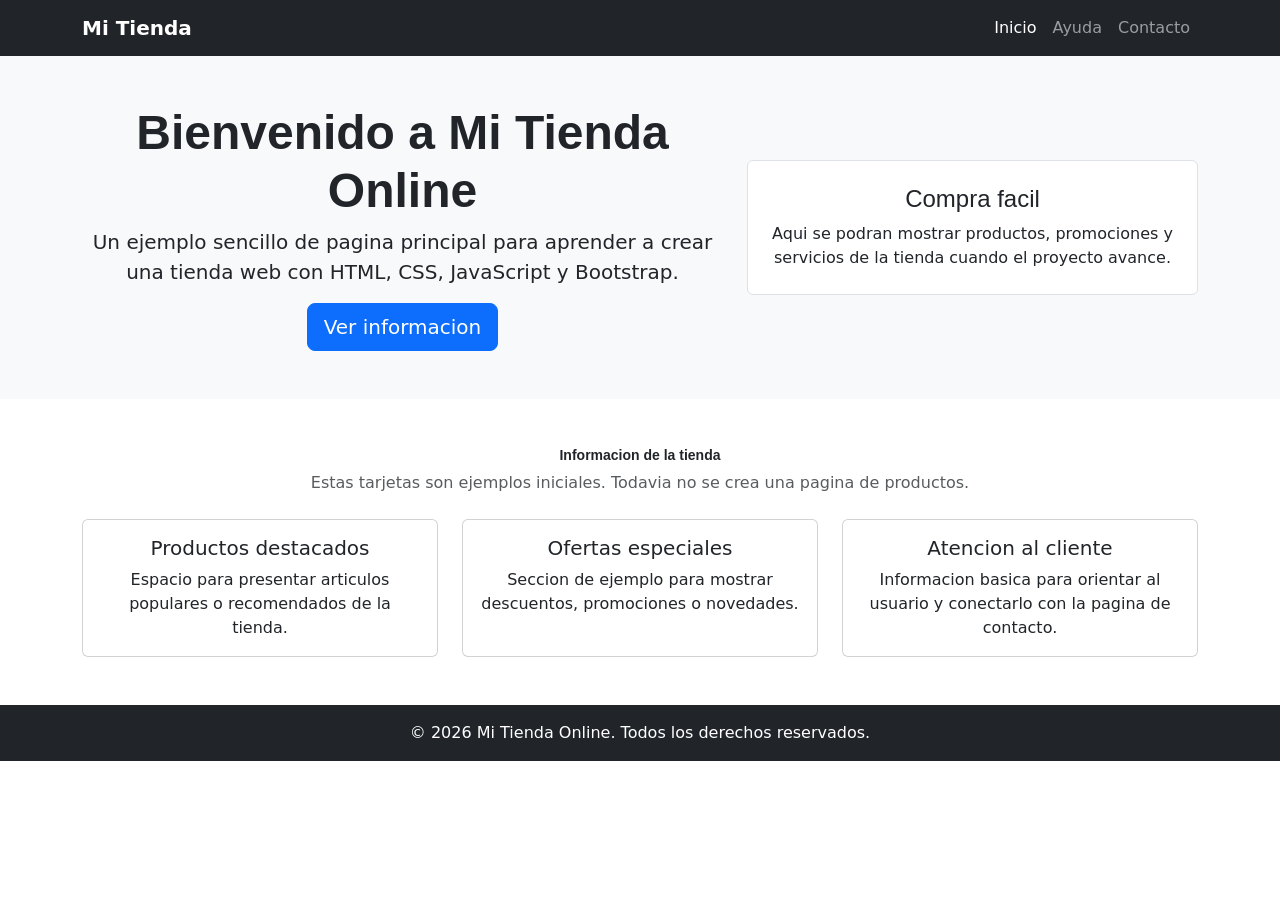
==== frontend/index.html @ 66ae519e "Modificacion de index, ayuda y contacto con uso de codex y Bootstrap" ====
<!doctype html>
<html lang="es">
  <head>
    <meta charset="UTF-8" />
    <meta name="viewport" content="width=device-width, initial-scale=1.0" />
    <meta
      name="description"
      content="Pagina principal de una tienda online basica creada con HTML, CSS, JavaScript y Bootstrap."
    />
    <title>Tienda Online Basica</title>

    <link
      href="https://cdn.jsdelivr.net/npm/bootstrap@5.3.3/dist/css/bootstrap.min.css"
      rel="stylesheet"
    />
    <link rel="stylesheet" href="css/estilos.css" />
  </head>

  <body>
    <!-- Barra de navegacion principal -->
    <nav class="navbar navbar-expand-lg bg-dark navbar-dark">
      <div class="container">
        <a class="navbar-brand fw-bold" href="index.html">Mi Tienda</a>
        <button
          class="navbar-toggler"
          type="button"
          data-bs-toggle="collapse"
          data-bs-target="#menuPrincipal"
          aria-controls="menuPrincipal"
          aria-expanded="false"
          aria-label="Abrir menu de navegacion"
        >
          <span class="navbar-toggler-icon"></span>
        </button>

        <div class="collapse navbar-collapse" id="menuPrincipal">
          <ul class="navbar-nav ms-auto">
            <li class="nav-item">
              <a class="nav-link active" aria-current="page" href="index.html"
                >Inicio</a
              >
            </li>
            <li class="nav-item">
              <a class="nav-link" href="ayuda.html">Ayuda</a>
            </li>
            <li class="nav-item">
              <a class="nav-link" href="contacto.html">Contacto</a>
            </li>
          </ul>
        </div>
      </div>
    </nav>

    <main>
      <!-- Seccion principal de bienvenida -->
      <section class="bg-light py-5">
        <div class="container">
          <div class="row align-items-center g-4">
            <div class="col-lg-7">
              <h1 class="display-5 fw-bold">Bienvenido a Mi Tienda Online</h1>
              <p class="lead">
                Un ejemplo sencillo de pagina principal para aprender a crear
                una tienda web con HTML, CSS, JavaScript y Bootstrap.
              </p>
              <a class="btn btn-primary btn-lg" href="#informacion"
                >Ver informacion</a
              >
            </div>

            <div class="col-lg-5">
              <div class="p-4 bg-white border rounded text-center">
                <h2 class="h4">Compra facil</h2>
                <p class="mb-0">
                  Aqui se podran mostrar productos, promociones y servicios de
                  la tienda cuando el proyecto avance.
                </p>
              </div>
            </div>
          </div>
        </div>
      </section>

      <!-- Tarjetas informativas de ejemplo -->
      <section id="informacion" class="py-5">
        <div class="container">
          <div class="text-center mb-4">
            <h2 class="fw-bold">Informacion de la tienda</h2>
            <p class="text-muted">
              Estas tarjetas son ejemplos iniciales. Todavia no se crea una
              pagina de productos.
            </p>
          </div>

          <div class="row g-4">
            <div class="col-md-4">
              <div class="card h-100">
                <div class="card-body">
                  <h3 class="card-title h5">Productos destacados</h3>
                  <p class="card-text">
                    Espacio para presentar articulos populares o recomendados
                    de la tienda.
                  </p>
                </div>
              </div>
            </div>

            <div class="col-md-4">
              <div class="card h-100">
                <div class="card-body">
                  <h3 class="card-title h5">Ofertas especiales</h3>
                  <p class="card-text">
                    Seccion de ejemplo para mostrar descuentos, promociones o
                    novedades.
                  </p>
                </div>
              </div>
            </div>

            <div class="col-md-4">
              <div class="card h-100">
                <div class="card-body">
                  <h3 class="card-title h5">Atencion al cliente</h3>
                  <p class="card-text">
                    Informacion basica para orientar al usuario y conectarlo con
                    la pagina de contacto.
                  </p>
                </div>
              </div>
            </div>
          </div>
        </div>
      </section>
    </main>

    <!-- Pie de pagina basico -->
    <footer class="bg-dark text-white text-center py-3">
      <div class="container">
        <p class="mb-0">
          &copy; 2026 Mi Tienda Online. Todos los derechos reservados.
        </p>
      </div>
    </footer>

    <!-- JavaScript propio y Bootstrap por CDN -->
    <script src="js/script.js"></script>
    <script src="https://cdn.jsdelivr.net/npm/bootstrap@5.3.3/dist/js/bootstrap.bundle.min.js"></script>
  </body>
</html>
---- frontend/css/estilos.css ----
/* =========================
   TÍTULOS
========================= */

h1 {
  font-size: 20px;
  font-family: 'Gill Sans', 'Gill Sans MT', Calibri, 'Trebuchet MS', sans-serif;
  font-weight: bold;
}

h2 {
  font: bold 14px sans-serif;
}


/* =========================
   NORMALIZACIÓN HTML5
========================= */

header, section, footer, aside, nav, article, hgroup {
  display: block;
}


/* =========================
   ESTRUCTURA GENERAL
========================= */

body {
  text-align: center;
}

.agrupar {
  width: 960px;
  border: 10px solid rgb(211, 15, 15);
  margin: 15px auto;
}


/* =========================
   CABECERA
========================= */

.cabecera {
  background: #fffbb9;
  border: 1px solid #999999;
  padding: 10px 5px;
}

.cabecera h1 {
  text-align: left;
}


/* =========================
   MENÚ
========================= */

.menu {
  background: #ccc;
  padding: 1px;
  text-align: left;
}

.menu li {
  list-style: none;
  padding: 5px;
  font: bold 14px verdana;
  display: inline-block;
}

.menu a {
  text-decoration: none;
  color: black;
}

.menu a:hover {
  color: blue;
}


/* =========================
   CONTENIDO PRINCIPAL
========================= */

.seccion {
  padding: 20px;
  width: 600px;
  float: left;
}

article {
  background: #fffbb9;
  border: 1px solid #999;
  padding: 20px;
  margin-bottom: 15px;
}

article footer {
  text-align: right;
  margin-top: 20px;
}

time {
  color: #999;
}


/* =========================
   BARRA LATERAL
========================= */

.columna {
  width: 300px;
  float: left;
  margin: 5px 0;
}

.columna blockquote {
  border: 1px solid black;
  padding: 40px;
  background: #fffbb9;
  margin-bottom: 60px;
}


/* =========================
   PIE DE PÁGINA
========================= */

.pie {
  clear: both;
  padding: 20px;
  background: #2d3436;
  color: #fff;
}


/* =========================
   IMÁGENES
========================= */

img {
  width: 80px;
  display: block;
  margin: 20px auto;
}
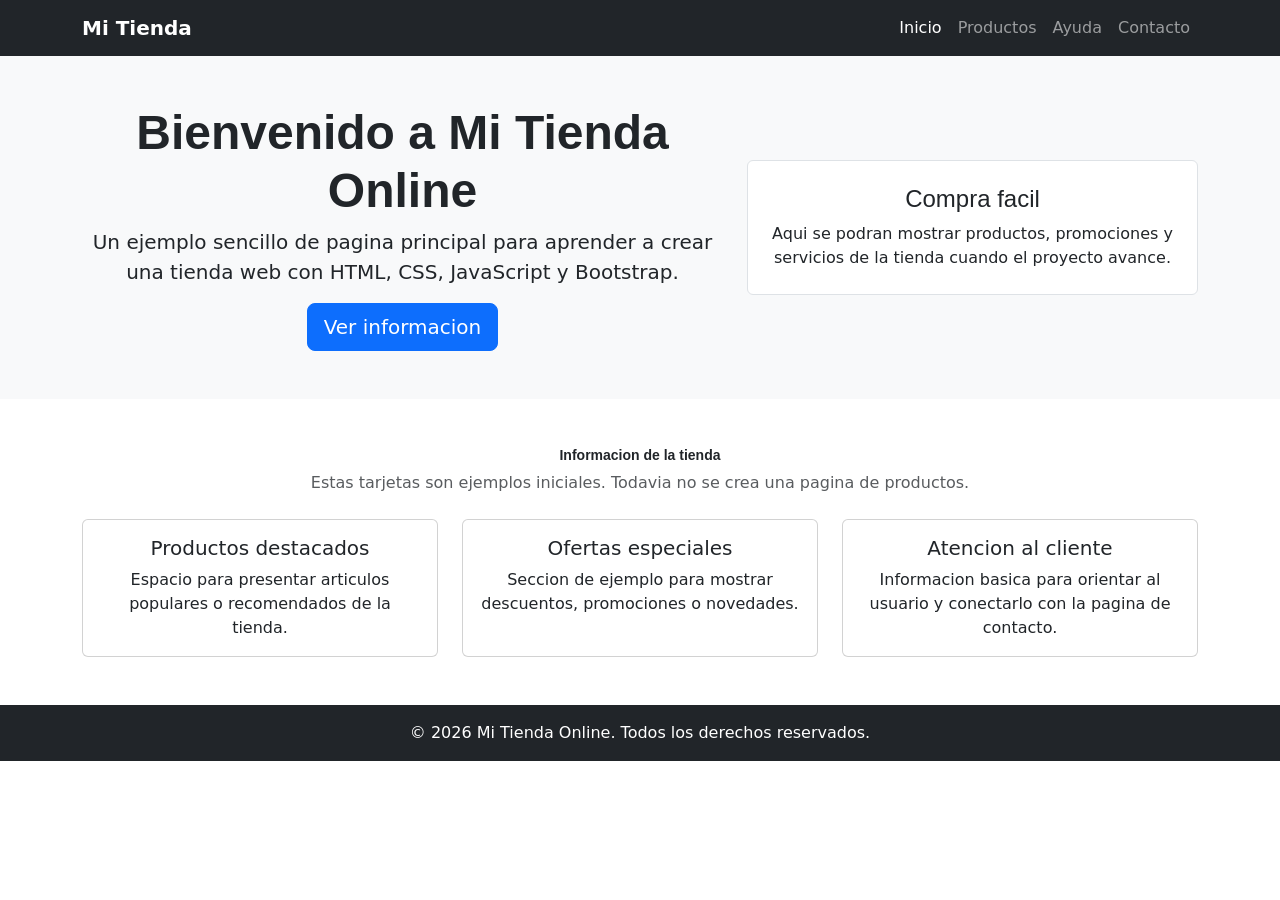
==== commit f1050b27: "Agrega gestión y catálogo de productos conectados al backend" ====
--- a/frontend/index.html
+++ b/frontend/index.html
@@ -39,6 +39,9 @@
               <a class="nav-link active" aria-current="page" href="index.html"
                 >Inicio</a
               >
+            </li>
+            <li class="nav-item">
+              <a class="nav-link" href="productos.html">Productos</a>
             </li>
             <li class="nav-item">
               <a class="nav-link" href="ayuda.html">Ayuda</a>
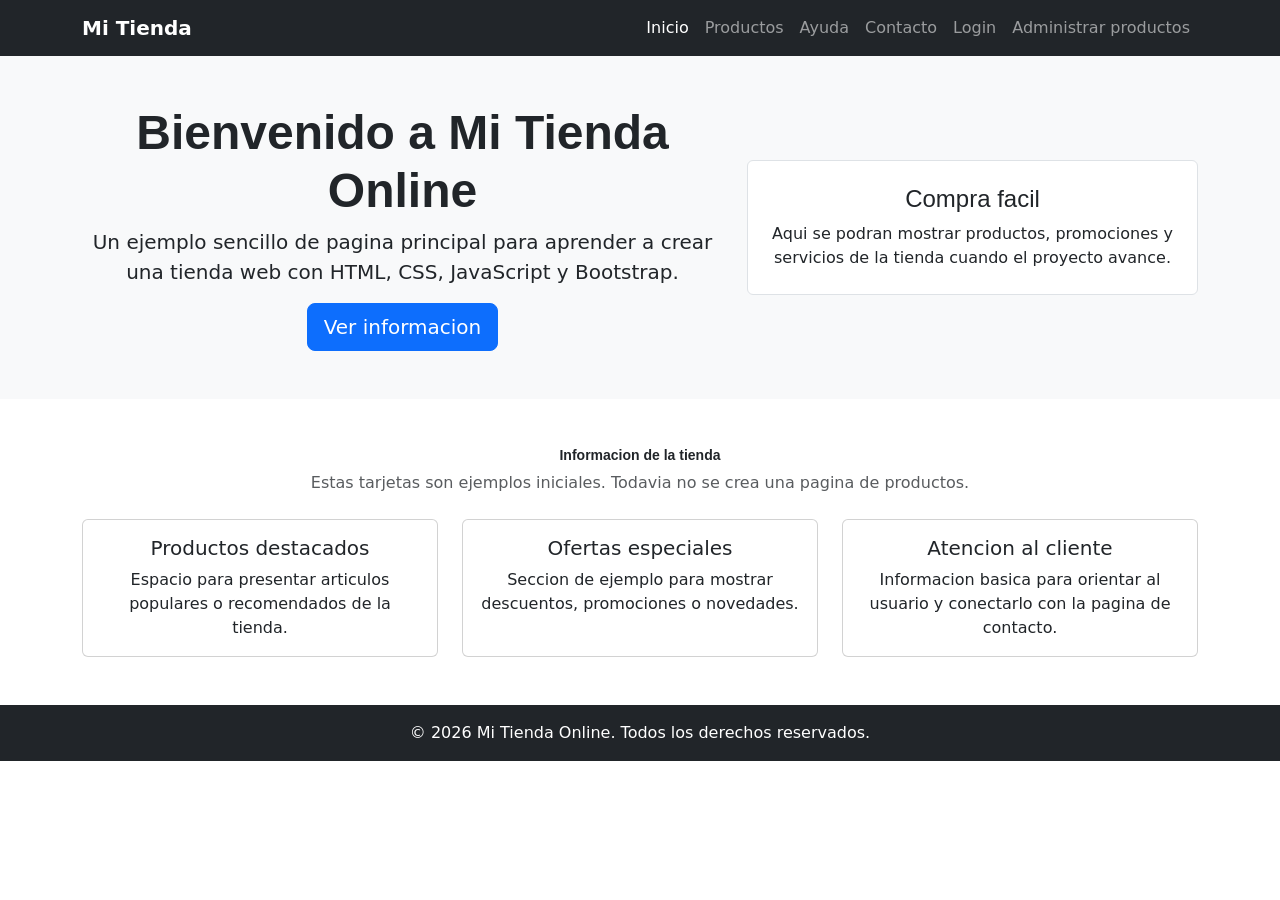
==== commit 94432142: "Agrega login básico y protección del panel administrativo" ====
--- a/frontend/index.html
+++ b/frontend/index.html
@@ -48,6 +48,14 @@
             </li>
             <li class="nav-item">
               <a class="nav-link" href="contacto.html">Contacto</a>
+            </li>
+            <li class="nav-item">
+              <a class="nav-link" href="login.html">Login</a>
+            </li>
+            <li class="nav-item">
+              <a class="nav-link" href="admin-productos.html"
+                >Administrar productos</a
+              >
             </li>
           </ul>
         </div>
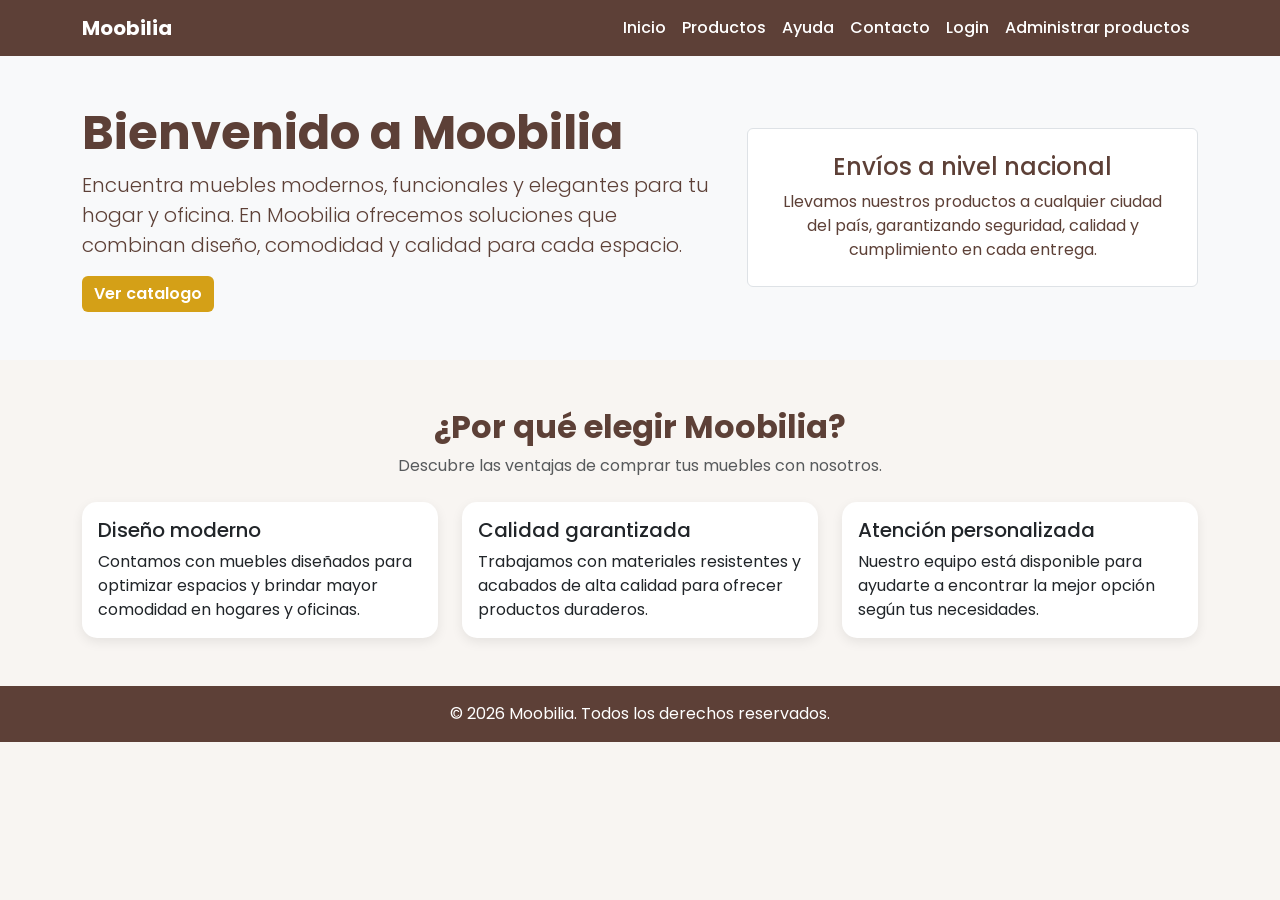
==== commit 04a6f01c: "modificacion de estilo visual" ====
--- a/frontend/index.html
+++ b/frontend/index.html
@@ -7,8 +7,13 @@
       name="description"
       content="Pagina principal de una tienda online basica creada con HTML, CSS, JavaScript y Bootstrap."
     />
-    <title>Tienda Online Basica</title>
-
+    <title>Moobilia</title>
+    <link rel="preconnect" href="https://fonts.googleapis.com" />
+    <link rel="preconnect" href="https://fonts.gstatic.com" crossorigin />
+    <link
+      href="https://fonts.googleapis.com/css2?family=Poppins:wght@300;400;500;600;700&display=swap"
+      rel="stylesheet"
+    />
     <link
       href="https://cdn.jsdelivr.net/npm/bootstrap@5.3.3/dist/css/bootstrap.min.css"
       rel="stylesheet"
@@ -18,9 +23,9 @@
 
   <body>
     <!-- Barra de navegacion principal -->
-    <nav class="navbar navbar-expand-lg bg-dark navbar-dark">
+    <nav class="navbar navbar-expand-lg navbar-moobilia">
       <div class="container">
-        <a class="navbar-brand fw-bold" href="index.html">Mi Tienda</a>
+        <a class="navbar-brand fw-bold" href="index.html">Moobilia</a>
         <button
           class="navbar-toggler"
           type="button"
@@ -68,22 +73,22 @@
         <div class="container">
           <div class="row align-items-center g-4">
             <div class="col-lg-7">
-              <h1 class="display-5 fw-bold">Bienvenido a Mi Tienda Online</h1>
+              <h1 class="display-5 fw-bold">Bienvenido a Moobilia</h1>
               <p class="lead">
-                Un ejemplo sencillo de pagina principal para aprender a crear
-                una tienda web con HTML, CSS, JavaScript y Bootstrap.
+                Encuentra muebles modernos, funcionales y elegantes para tu
+                hogar y oficina. En Moobilia ofrecemos soluciones que combinan
+                diseño, comodidad y calidad para cada espacio.
               </p>
-              <a class="btn btn-primary btn-lg" href="#informacion"
-                >Ver informacion</a
-              >
+              <a class="btn btn-moobilia" href="productos.html">Ver catalogo</a>
             </div>
 
             <div class="col-lg-5">
               <div class="p-4 bg-white border rounded text-center">
-                <h2 class="h4">Compra facil</h2>
+                <h2 class="h4">Envíos a nivel nacional</h2>
                 <p class="mb-0">
-                  Aqui se podran mostrar productos, promociones y servicios de
-                  la tienda cuando el proyecto avance.
+                  Llevamos nuestros productos a cualquier ciudad del país,
+                  garantizando seguridad, calidad y cumplimiento en cada
+                  entrega.
                 </p>
               </div>
             </div>
@@ -95,10 +100,9 @@
       <section id="informacion" class="py-5">
         <div class="container">
           <div class="text-center mb-4">
-            <h2 class="fw-bold">Informacion de la tienda</h2>
+            <h2 class="fw-bold">¿Por qué elegir Moobilia?</h2>
             <p class="text-muted">
-              Estas tarjetas son ejemplos iniciales. Todavia no se crea una
-              pagina de productos.
+              Descubre las ventajas de comprar tus muebles con nosotros.
             </p>
           </div>
 
@@ -106,10 +110,10 @@
             <div class="col-md-4">
               <div class="card h-100">
                 <div class="card-body">
-                  <h3 class="card-title h5">Productos destacados</h3>
+                  <h3 class="card-title h5">Diseño moderno</h3>
                   <p class="card-text">
-                    Espacio para presentar articulos populares o recomendados
-                    de la tienda.
+                    Contamos con muebles diseñados para optimizar espacios y
+                    brindar mayor comodidad en hogares y oficinas.
                   </p>
                 </div>
               </div>
@@ -118,10 +122,10 @@
             <div class="col-md-4">
               <div class="card h-100">
                 <div class="card-body">
-                  <h3 class="card-title h5">Ofertas especiales</h3>
+                  <h3 class="card-title h5">Calidad garantizada</h3>
                   <p class="card-text">
-                    Seccion de ejemplo para mostrar descuentos, promociones o
-                    novedades.
+                    Trabajamos con materiales resistentes y acabados de alta
+                    calidad para ofrecer productos duraderos.
                   </p>
                 </div>
               </div>
@@ -130,10 +134,10 @@
             <div class="col-md-4">
               <div class="card h-100">
                 <div class="card-body">
-                  <h3 class="card-title h5">Atencion al cliente</h3>
+                  <h3 class="card-title h5">Atención personalizada</h3>
                   <p class="card-text">
-                    Informacion basica para orientar al usuario y conectarlo con
-                    la pagina de contacto.
+                    Nuestro equipo está disponible para ayudarte a encontrar la
+                    mejor opción según tus necesidades.
                   </p>
                 </div>
               </div>
@@ -144,11 +148,9 @@
     </main>
 
     <!-- Pie de pagina basico -->
-    <footer class="bg-dark text-white text-center py-3">
+    <footer class="footer-moobilia text-center py-3">
       <div class="container">
-        <p class="mb-0">
-          &copy; 2026 Mi Tienda Online. Todos los derechos reservados.
-        </p>
+        <p class="mb-0">&copy; 2026 Moobilia. Todos los derechos reservados.</p>
       </div>
     </footer>
 
--- a/frontend/css/estilos.css
+++ b/frontend/css/estilos.css
@@ -1,148 +1,71 @@
-/* =========================
-   TÍTULOS
-========================= */
+:root {
+    --fondo-principal: #F8F5F2;
+    --marron-oscuro: #5D4037;
+    --mostaza-quemada: #D4A017;
 
-h1 {
-  font-size: 20px;
-  font-family: 'Gill Sans', 'Gill Sans MT', Calibri, 'Trebuchet MS', sans-serif;
-  font-weight: bold;
+    --fondo-secundario: #FFFFFF;
+    --mostaza-hover: #B88912;
 }
 
-h2 {
-  font: bold 14px sans-serif;
+body {
+    font-family: 'Poppins', sans-serif;
+    background-color: var(--fondo-principal);
+    color: var(--marron-oscuro);
 }
 
-
-/* =========================
-   NORMALIZACIÓN HTML5
-========================= */
-
-header, section, footer, aside, nav, article, hgroup {
-  display: block;
+.navbar-moobilia {
+    background-color: var(--marron-oscuro);
 }
 
-
-/* =========================
-   ESTRUCTURA GENERAL
-========================= */
-
-body {
-  text-align: center;
+.navbar-moobilia .nav-link,
+.navbar-moobilia .navbar-brand {
+    color: white !important;
+    font-weight: 500;
 }
 
-.agrupar {
-  width: 960px;
-  border: 10px solid rgb(211, 15, 15);
-  margin: 15px auto;
+.navbar-moobilia .nav-link:hover {
+    color: var(--mostaza-quemada) !important;
 }
 
-
-/* =========================
-   CABECERA
-========================= */
-
-.cabecera {
-  background: #fffbb9;
-  border: 1px solid #999999;
-  padding: 10px 5px;
+.btn-moobilia {
+    background-color: var(--mostaza-quemada);
+    border: none;
+    color: white;
+    font-weight: 600;
 }
 
-.cabecera h1 {
-  text-align: left;
+.btn-moobilia:hover {
+    background-color: var(--mostaza-hover);
+    color: white;
 }
 
-
-/* =========================
-   MENÚ
-========================= */
-
-.menu {
-  background: #ccc;
-  padding: 1px;
-  text-align: left;
+.card {
+    border: none;
+    border-radius: 15px;
+    background-color: var(--fondo-secundario);
+    box-shadow: 0 4px 12px rgba(0,0,0,.08);
+    transition: transform .2s ease;
 }
 
-.menu li {
-  list-style: none;
-  padding: 5px;
-  font: bold 14px verdana;
-  display: inline-block;
+.card:hover {
+    transform: translateY(-3px);
 }
 
-.menu a {
-  text-decoration: none;
-  color: black;
+h1,
+h2,
+h3,
+h4,
+h5 {
+    color: var(--marron-oscuro);
+    font-weight: 600;
 }
 
-.menu a:hover {
-  color: blue;
+.footer-moobilia {
+    background-color: var(--marron-oscuro);
+    color: white;
 }
 
-
-/* =========================
-   CONTENIDO PRINCIPAL
-========================= */
-
-.seccion {
-  padding: 20px;
-  width: 600px;
-  float: left;
-}
-
-article {
-  background: #fffbb9;
-  border: 1px solid #999;
-  padding: 20px;
-  margin-bottom: 15px;
-}
-
-article footer {
-  text-align: right;
-  margin-top: 20px;
-}
-
-time {
-  color: #999;
-}
-
-
-/* =========================
-   BARRA LATERAL
-========================= */
-
-.columna {
-  width: 300px;
-  float: left;
-  margin: 5px 0;
-}
-
-.columna blockquote {
-  border: 1px solid black;
-  padding: 40px;
-  background: #fffbb9;
-  margin-bottom: 60px;
-}
-
-
-/* =========================
-   PIE DE PÁGINA
-========================= */
-
-.pie {
-  clear: both;
-  padding: 20px;
-  background: #2d3436;
-  color: #fff;
-}
-
-
-/* =========================
-   IMÁGENES
-========================= */
-
-img {
-  width: 80px;
-  display: block;
-  margin: 20px auto;
-}
-
+.tabla-moobilia {
+    background-color: var(--marron-oscuro);
+    color: white;
+}
